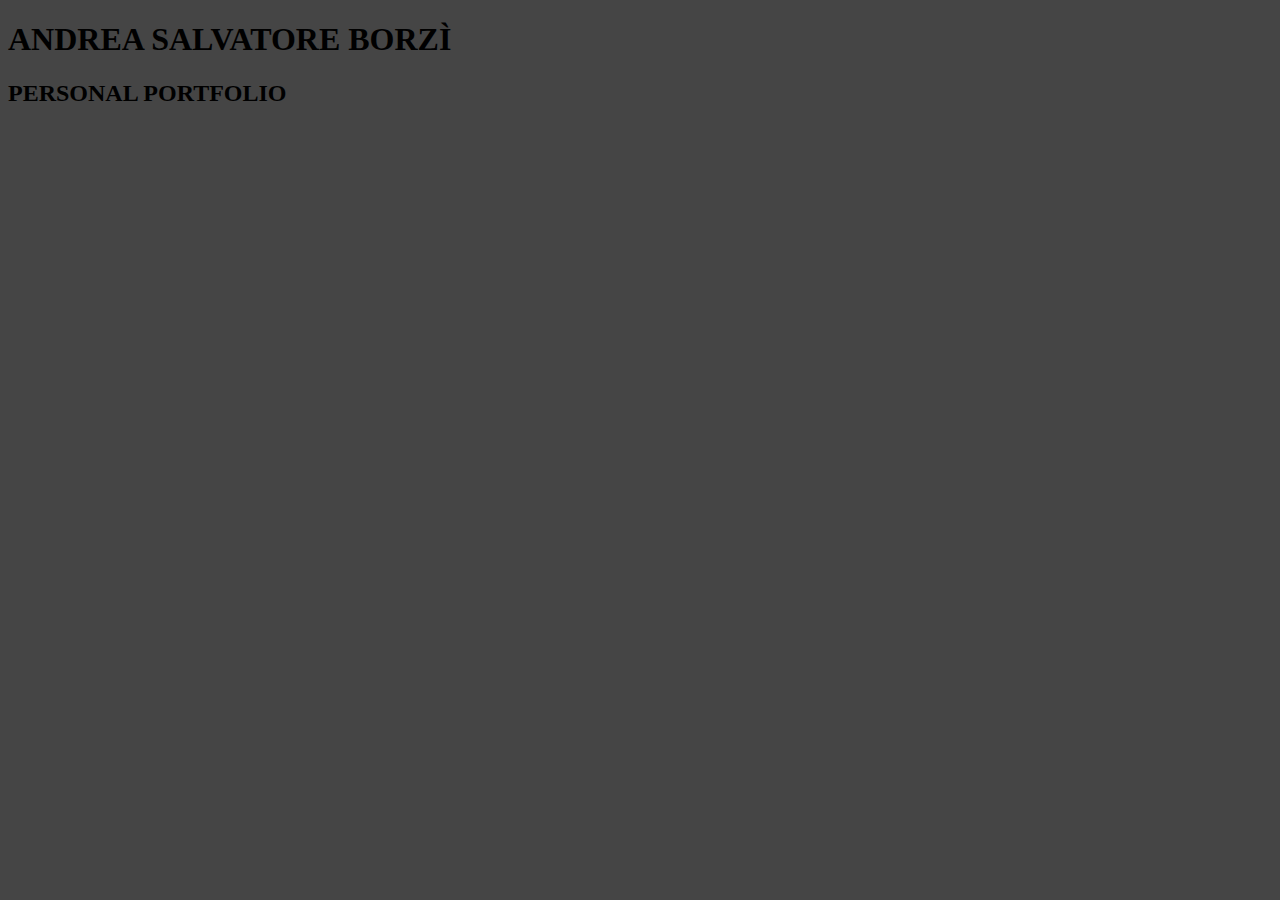
==== index.html @ b6c576af "primi css" ====
<!DOCTYPE html>
<html lang="it">
<head>
    <meta charset="UTF-8">
    <meta name="viewport" content="width=device-width, initial-scale=1.0">
    <title>Andrea Salvatore Borzì Portfolio</title>
    <link rel="stylesheet" type="text/css" href="stile.css">
    <link rel="preconnect" href="https://fonts.googleapis.com">
    <link rel="preconnect" href="https://fonts.gstatic.com" crossorigin>
    <link href="https://fonts.googleapis.com/css2?family=Roboto:ital,wght@0,100;0,300;0,400;0,500;0,700;0,900;1,100;1,300;1,400;1,500;1,700;1,900&display=swap" rel="stylesheet">
</head>
<body>
    <header>
        <h1>ANDREA SALVATORE BORZÌ</h1>
        <h2>PERSONAL PORTFOLIO</h2>
    </header>
    <footer>
        
    </footer>
    
</body>
</html>
---- stile.css ----
body {
    background-color: #454545;
}
header footer {
    background-color: #C1B39A;
}
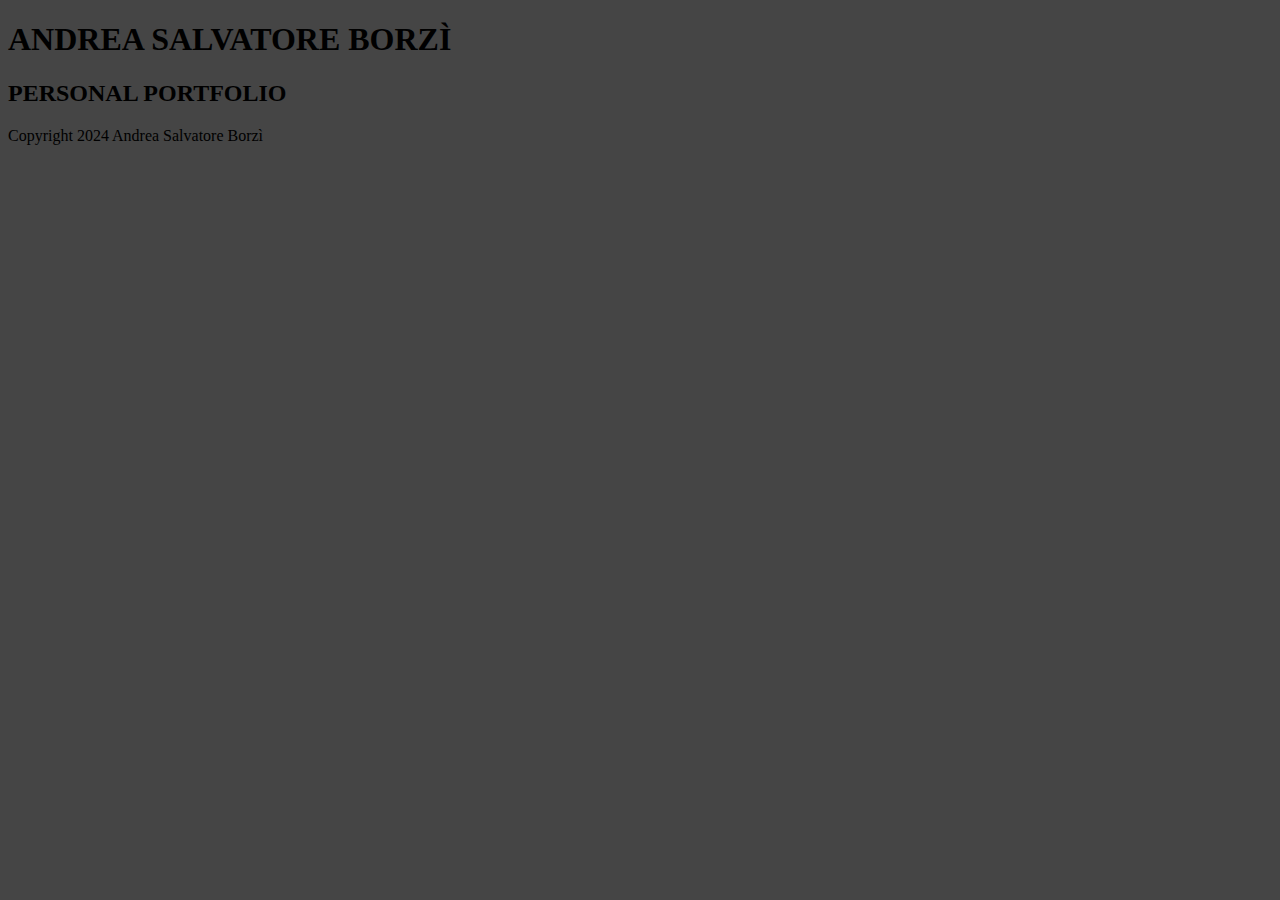
==== commit 6286e2ab: "Update index.html" ====
--- a/index.html
+++ b/index.html
@@ -15,7 +15,7 @@
         <h2>PERSONAL PORTFOLIO</h2>
     </header>
     <footer>
-        
+        <p id="copy">Copyright 2024 Andrea Salvatore Borzì</p>
     </footer>
     
 </body>
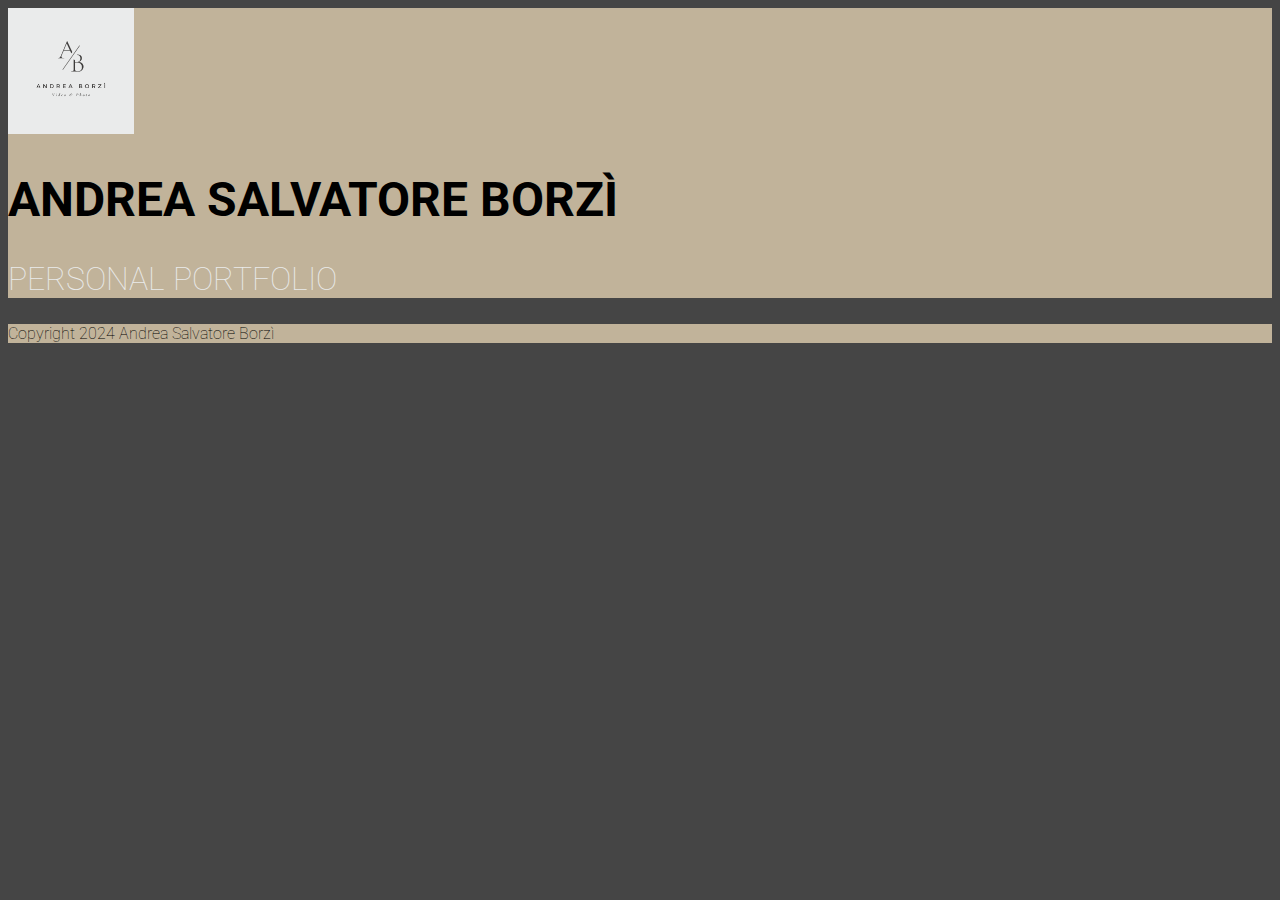
==== commit 0d1e00e3: "favicon" ====
--- a/index.html
+++ b/index.html
@@ -8,14 +8,16 @@
     <link rel="preconnect" href="https://fonts.googleapis.com">
     <link rel="preconnect" href="https://fonts.gstatic.com" crossorigin>
     <link href="https://fonts.googleapis.com/css2?family=Roboto:ital,wght@0,100;0,300;0,400;0,500;0,700;0,900;1,100;1,300;1,400;1,500;1,700;1,900&display=swap" rel="stylesheet">
+    <link rel="icon" href="img/favicon.ico" />
 </head>
 <body>
     <header>
-        <h1>ANDREA SALVATORE BORZÌ</h1>
-        <h2>PERSONAL PORTFOLIO</h2>
+        <img id="logo" src="img/logo.png" alt="logo">
+        <h1 class="text">ANDREA SALVATORE BORZÌ</h1>
+        <h2 class="text">PERSONAL PORTFOLIO</h2>
     </header>
     <footer>
-        <p id="copy">Copyright 2024 Andrea Salvatore Borzì</p>
+        <p class="text" id="copy">Copyright 2024 Andrea Salvatore Borzì</p>
     </footer>
     
 </body>
--- a/stile.css
+++ b/stile.css
@@ -1,6 +1,40 @@
+
+
 body {
     background-color: #454545;
 }
-header footer {
+
+header, footer {
     background-color: #C1B39A;
+}
+
+.text  {
+    font-family: "Roboto", sans-serif;
+    font-style: normal;
+}
+
+@media screen and (max-width: 375px) {
+    h1 {
+        font-weight: bold;
+        font-size: 16px;
+    }
+}
+
+h1 {
+    font-weight: bold;
+    font-size: 300%;
+}
+
+h2 {
+    color: #eaebeb;
+    font-weight: lighter;
+    font-size: 200%;
+}
+
+#copy {
+    font-weight: lighter;
+}
+
+#logo {
+    max-width: 10%;
 }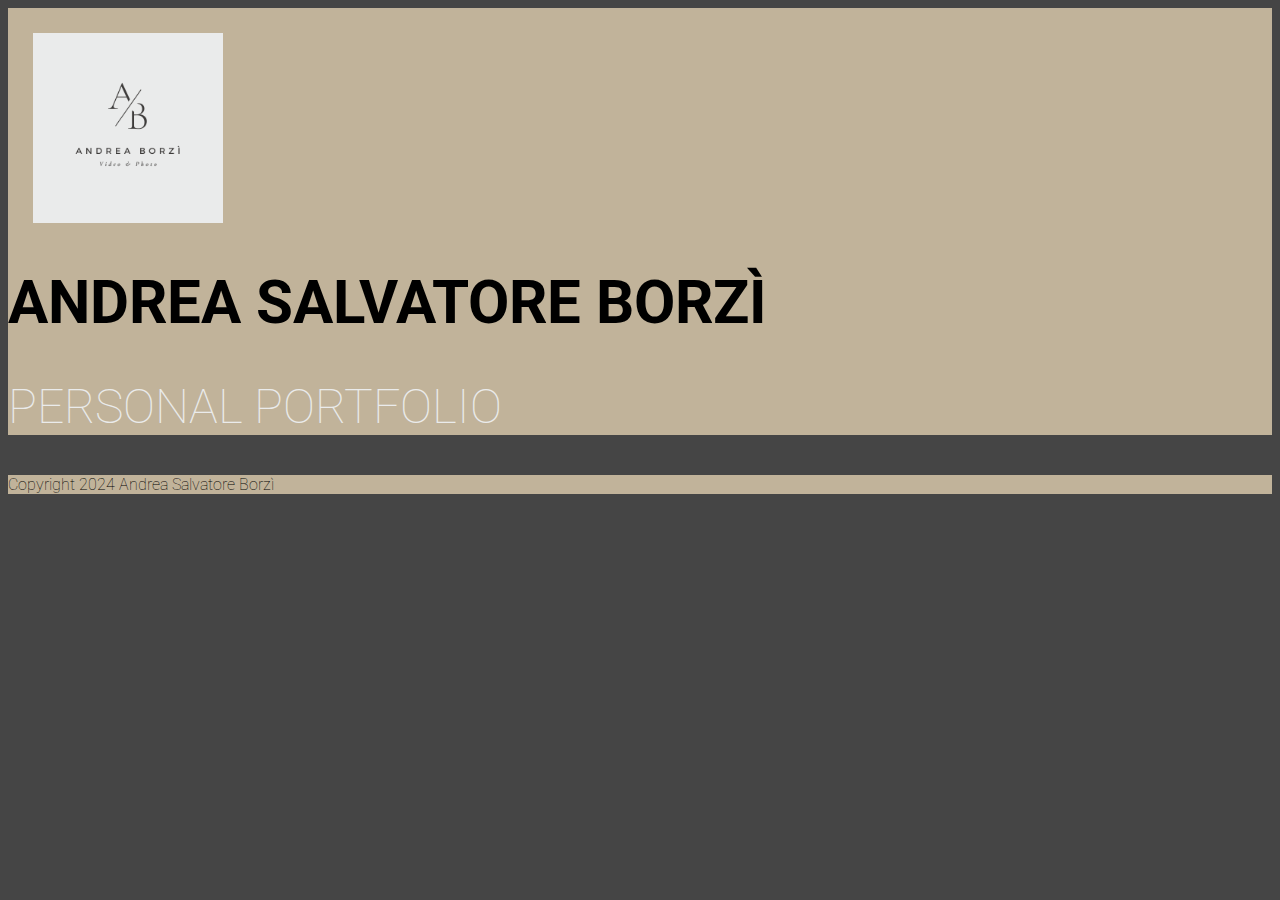
==== commit 493e73d6: "icons" ====
--- a/index.html
+++ b/index.html
@@ -15,6 +15,18 @@
         <img id="logo" src="img/logo.png" alt="logo">
         <h1 class="text">ANDREA SALVATORE BORZÌ</h1>
         <h2 class="text">PERSONAL PORTFOLIO</h2>
+        <div class="hamburger-menu">
+            <button id="hamburger-icon" onclick="toggleMenu()">
+                <img id="img-hamburger" src="icons/menu.png">
+            </button>
+            <div id="hamburger-content" class="hidden">
+                <a href="#">VIDEO</a>
+                <a href="#">PHOTO</a>
+                <a href="#">CHI SONO</a>
+                <a href="#">CONTATTI</a>
+            </div>
+        </div>
+        <script src="script.js"></script>
     </header>
     <footer>
         <p class="text" id="copy">Copyright 2024 Andrea Salvatore Borzì</p>
--- a/stile.css
+++ b/stile.css
@@ -13,22 +13,44 @@
     font-style: normal;
 }
 
+/*iPhone 8*/
 @media screen and (max-width: 375px) {
     h1 {
         font-weight: bold;
+        font-size: 16px;
+    }
+    h2 {
+        font-weight: lighter;
+        font-size: 10px;
+    }
+    #hamburger-icon #img-hamburger {
+        width: 30px;
+        height: auto;
+        cursor: pointer;
+    }
+}
+
+/*Tablet*/
+@media screen and (max-width: 768px) {
+    h1 {
+        font-weight: bold;
+        font-size: 24px;
+    }
+    h2 {
+        font-weight: lighter;
         font-size: 16px;
     }
 }
 
 h1 {
     font-weight: bold;
-    font-size: 300%;
+    font-size: 60px;
 }
 
 h2 {
     color: #eaebeb;
     font-weight: lighter;
-    font-size: 200%;
+    font-size: 48px;
 }
 
 #copy {
@@ -36,5 +58,11 @@
 }
 
 #logo {
-    max-width: 10%;
-}+    max-width: 15%;
+    margin-top: 2%;
+    margin-left: 2%;
+}
+
+.hamburger-menu {
+    display:none;
+  }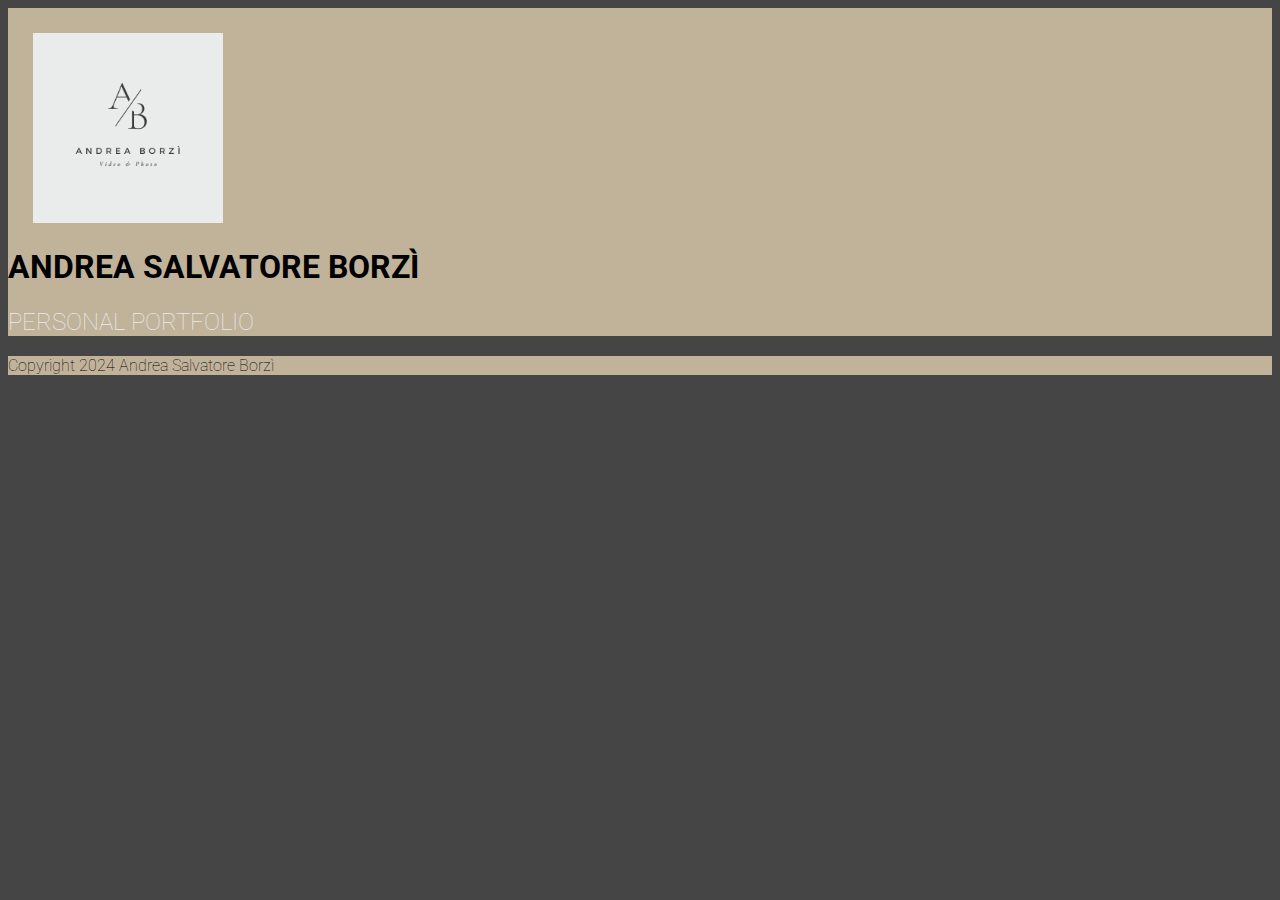
==== commit f9c5bd14: "modifiche" ====
--- a/index.html
+++ b/index.html
@@ -15,18 +15,6 @@
         <img id="logo" src="img/logo.png" alt="logo">
         <h1 class="text">ANDREA SALVATORE BORZÌ</h1>
         <h2 class="text">PERSONAL PORTFOLIO</h2>
-        <div class="hamburger-menu">
-            <button id="hamburger-icon" onclick="toggleMenu()">
-                <img id="img-hamburger" src="icons/menu.png">
-            </button>
-            <div id="hamburger-content" class="hidden">
-                <a href="#">VIDEO</a>
-                <a href="#">PHOTO</a>
-                <a href="#">CHI SONO</a>
-                <a href="#">CONTATTI</a>
-            </div>
-        </div>
-        <script src="script.js"></script>
     </header>
     <footer>
         <p class="text" id="copy">Copyright 2024 Andrea Salvatore Borzì</p>
--- a/stile.css
+++ b/stile.css
@@ -13,44 +13,13 @@
     font-style: normal;
 }
 
-/*iPhone 8*/
-@media screen and (max-width: 375px) {
-    h1 {
-        font-weight: bold;
-        font-size: 16px;
-    }
-    h2 {
-        font-weight: lighter;
-        font-size: 10px;
-    }
-    #hamburger-icon #img-hamburger {
-        width: 30px;
-        height: auto;
-        cursor: pointer;
-    }
-}
-
-/*Tablet*/
-@media screen and (max-width: 768px) {
-    h1 {
-        font-weight: bold;
-        font-size: 24px;
-    }
-    h2 {
-        font-weight: lighter;
-        font-size: 16px;
-    }
-}
-
 h1 {
     font-weight: bold;
-    font-size: 60px;
 }
 
 h2 {
     color: #eaebeb;
     font-weight: lighter;
-    font-size: 48px;
 }
 
 #copy {
@@ -63,6 +32,53 @@
     margin-left: 2%;
 }
 
-.hamburger-menu {
+/*iPhone 8
+@media screen and (max-width: 375px) {
+    h1 {
+        font-size: 150%;
+        color: blue;
+    }
+
+    h2 {
+        font-size: 100%;
+    }
+
+    #hamburger-icon, #img-hamburger, #hamburger-content {
+        display:block;
+        width: 30px;
+        height: auto;
+        cursor: pointer;
+    }
+}
+
+tablet
+@media screen and (max-width: 768px) {
+    h1 {
+        font-size: 300%;
+        color:red;
+    }
+    h2 {
+        font-size: 250%;
+    }
+
+    #hamburger-icon, #img-hamburger, #hamburger-content {
+        display: block;
+        width: 30%;
+        height: auto;
+        cursor: pointer;
+    }
+}
+
+@media screen and (min-width: 769px) {
+    h1 {
+        font-size: 400%;
+    }
+
+    h2 {
+        font-size: 350%;
+    }
+
+    #hamburger-icon, #img-hamburger, #hamburger-content {
     display:none;
-  }+    }
+}*/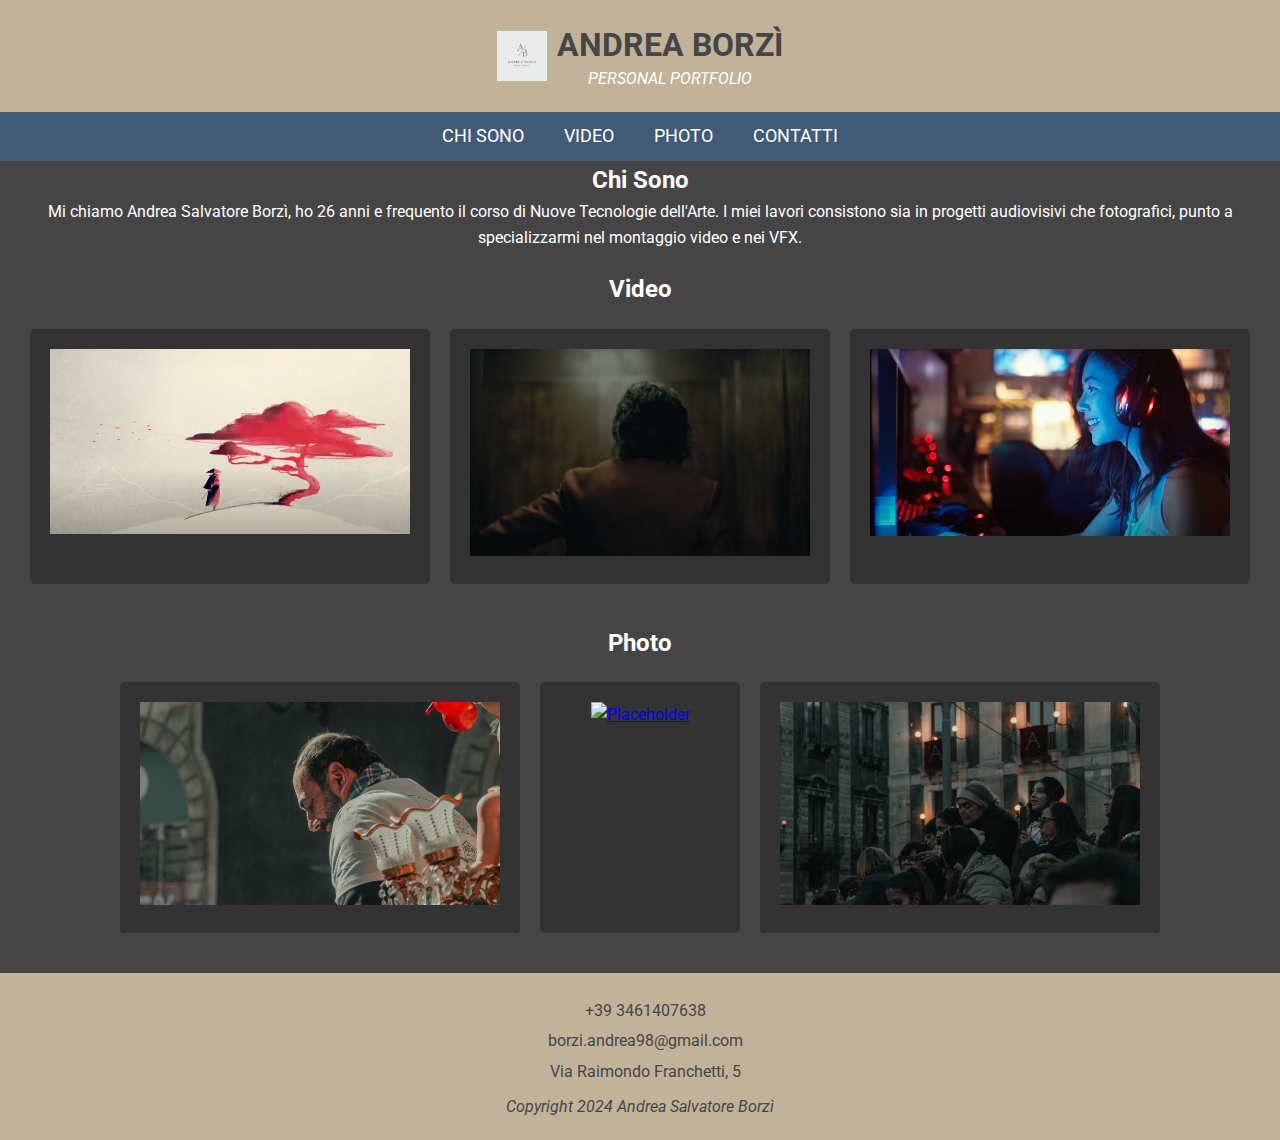
==== commit b21194a4: "porftolio modifiche" ====
--- a/index.html
+++ b/index.html
@@ -3,22 +3,69 @@
 <head>
     <meta charset="UTF-8">
     <meta name="viewport" content="width=device-width, initial-scale=1.0">
-    <title>Andrea Salvatore Borzì Portfolio</title>
-    <link rel="stylesheet" type="text/css" href="stile.css">
+    <title>Andrea Borzì - Personal Portfolio</title>
+    <link rel="stylesheet" href="stile.css">
     <link rel="preconnect" href="https://fonts.googleapis.com">
-    <link rel="preconnect" href="https://fonts.gstatic.com" crossorigin>
-    <link href="https://fonts.googleapis.com/css2?family=Roboto:ital,wght@0,100;0,300;0,400;0,500;0,700;0,900;1,100;1,300;1,400;1,500;1,700;1,900&display=swap" rel="stylesheet">
-    <link rel="icon" href="img/favicon.ico" />
+    <link href="https://fonts.googleapis.com/css2?family=Roboto:wght@400;700&display=swap" rel="stylesheet">
+    <script src="https://kit.fontawesome.com/43846cee8f.js" crossorigin="anonymous"></script>
 </head>
 <body>
     <header>
-        <img id="logo" src="img/logo.png" alt="logo">
-        <h1 class="text">ANDREA SALVATORE BORZÌ</h1>
-        <h2 class="text">PERSONAL PORTFOLIO</h2>
+        <div class="logo-text">
+            <img src="img/logo.png" alt="Logo" class="logo">
+            <div class="text">
+                <h1>ANDREA BORZÌ</h1>
+                <p><i>PERSONAL PORTFOLIO</i></p>
+            </div>
+        </div>
     </header>
+    <div class="menu-row">
+        <nav>
+            <div class="menu-toggle" id="mobile-menu">
+                <span class="bar"></span>
+                <span class="bar"></span>
+                <span class="bar"></span>
+            </div>
+            <ul class="nav" id="nav">
+                <li><a href="index.html">CHI SONO</a></li>
+                <li><a href="video.html">VIDEO</a></li>
+                <li><a href="photo.html">PHOTO</a></li>
+                <li><a href="contatti.html">CONTATTI</a></li>
+            </ul>
+        </nav>
+    </div>
+    <main>
+        <section class="about-me" id="chi-sono">
+            <div class="container">
+                <h2 class="center">Chi Sono</h2>
+                <p class="center">Mi chiamo Andrea Salvatore Borzì, ho 26 anni e frequento il corso di Nuove Tecnologie dell'Arte. I miei lavori consistono sia in progetti audiovisivi che fotografici, punto a specializzarmi nel montaggio video e nei VFX.</p>
+            </div>
+        </section>
+        <section id="video-carousel" class="carousel">
+            <h2>Video</h2>
+            <div class="carousel-container">
+                <div class="carousel-item"><a href="video.html"><img src="img/vid1.png" alt="Placeholder"></a></div>
+                <div class="carousel-item"><a href="video.html"><img src="img/vid2.png" alt="Placeholder"></a></div>
+                <div class="carousel-item"><a href="video.html"><img src="img/vid3.png" alt="Placeholder"></a></div>
+            </div>
+        </section>
+        <section id="photo-carousel" class="carousel">
+            <h2>Photo</h2>
+            <div class="carousel-container">
+                <div class="carousel-item"><a href="photo.html"><img src="img/foto2.jpg" alt="Placeholder"></a></div>
+                <div class="carousel-item"><a href="photo.html"><img src="img/foto3.jpg" alt="Placeholder"></a></div>
+                <div class="carousel-item"><a href="photo.html"><img src="img/foto6.jpg" alt="Placeholder"></a></div>
+            </div>
+        </section>
+    </main>
     <footer>
-        <p class="text" id="copy">Copyright 2024 Andrea Salvatore Borzì</p>
+        <div class="contact-info">
+            <p><i class="fas fa-phone"></i> +39 3461407638</p>
+            <p><i class="fas fa-envelope"></i> borzi.andrea98@gmail.com</p>
+            <p><i class="fas fa-map-marker-alt"></i> Via Raimondo Franchetti, 5</p>
+        </div>
+        <p><i>Copyright 2024 Andrea Salvatore Borzì</i></p>
     </footer>
-    
+    <script src="scripts.js"></script>
 </body>
-</html>+</html>
--- a/stile.css
+++ b/stile.css
@@ -1,84 +1,284 @@
-
+* {
+    margin: 0;
+    padding: 0;
+    box-sizing: border-box;
+}
 
 body {
+    font-family: 'Roboto', sans-serif;
     background-color: #454545;
-}
-
-header, footer {
+    color: #fff;
+    line-height: 1.6;
+}
+
+header {
     background-color: #C1B39A;
-}
-
-.text  {
-    font-family: "Roboto", sans-serif;
-    font-style: normal;
-}
-
-h1 {
+    text-align: center;
+    padding: 20px 0;
+}
+
+.logo-text {
+    display: flex;
+    justify-content: center;
+    align-items: center;
+}
+
+.logo {
+    width: 50px;
+    height: 50px;
+    margin-right: 10px;
+}
+
+.logo-text h1 {
     font-weight: bold;
-}
-
-h2 {
-    color: #eaebeb;
-    font-weight: lighter;
-}
-
-#copy {
-    font-weight: lighter;
-}
-
-#logo {
-    max-width: 15%;
-    margin-top: 2%;
-    margin-left: 2%;
-}
-
-/*iPhone 8
-@media screen and (max-width: 375px) {
-    h1 {
-        font-size: 150%;
-        color: blue;
-    }
-
-    h2 {
-        font-size: 100%;
-    }
-
-    #hamburger-icon, #img-hamburger, #hamburger-content {
-        display:block;
-        width: 30px;
-        height: auto;
-        cursor: pointer;
-    }
-}
-
-tablet
-@media screen and (max-width: 768px) {
-    h1 {
-        font-size: 300%;
-        color:red;
-    }
-    h2 {
-        font-size: 250%;
-    }
-
-    #hamburger-icon, #img-hamburger, #hamburger-content {
-        display: block;
-        width: 30%;
-        height: auto;
-        cursor: pointer;
-    }
-}
-
-@media screen and (min-width: 769px) {
-    h1 {
-        font-size: 400%;
-    }
-
-    h2 {
-        font-size: 350%;
-    }
-
-    #hamburger-icon, #img-hamburger, #hamburger-content {
-    display:none;
-    }
-}*/+    color: #454545;
+    margin: 0;
+}
+
+.logo-text p {
+    font-style: italic;
+    color: #fff;
+    margin-top: -5px;
+}
+
+.menu-row {
+    background-color: #415A75;
+    padding: 10px 0;
+}
+
+nav {
+    display: flex;
+    justify-content: center;
+    align-items: center;
+}
+
+.nav {
+    display: flex;
+    list-style: none;
+}
+
+.nav li {
+    margin: 0 20px;
+}
+
+.nav a {
+    color: #fff;
+    text-decoration: none;
+    font-size: 18px;
+}
+
+.menu-toggle {
+    display: none;
+    flex-direction: column;
+    cursor: pointer;
+}
+
+.menu-toggle .bar {
+    height: 3px;
+    width: 25px;
+    background-color: #fff;
+    margin: 4px 0;
+    transition: all 0.3s ease;
+}
+
+@media (max-width: 768px) {
+    .nav {
+        display: none;
+        flex-direction: column;
+        width: 100%;
+        text-align: center;
+    }
+
+    .nav li {
+        margin: 10px 0;
+    }
+
+    .menu-toggle {
+        display: flex;
+    }
+
+    .nav.active {
+        display: flex;
+    }
+}
+
+.carousel {
+    margin: 20px 0;
+    text-align: center;
+}
+
+.carousel-container {
+    display: flex;
+    justify-content: center;
+    overflow-x: auto;
+    scroll-behavior: smooth;
+    padding: 20px;
+}
+
+.carousel-item {
+    min-width: 200px;
+    max-width: 400px;
+    margin: 0 10px;
+    background-color: #333;
+    color: #fff;
+    padding: 20px;
+    text-align: center;
+    border-radius: 5px;
+}
+
+.carousel-item img {
+    width: 100%;
+    height: auto;
+}
+
+footer {
+    background-color: #C1B39A;
+    text-align: center;
+    padding: 20px 0;
+}
+
+.contact-info {
+    margin-bottom: 10px;
+}
+
+.contact-info p {
+    margin: 5px 0;
+    color: #454545;
+}
+
+.contact-info i {
+    margin-right: 10px;
+    color: #454545;
+}
+
+footer p {
+    color: #454545;
+}
+
+.video-gallery {
+    display: grid;
+    grid-template-columns: repeat(auto-fill, minmax(300px, 1fr));
+    gap: 20px;
+    padding: 20px 0; /* Modifica il padding */
+    margin-bottom: 50px;
+}
+
+.video-item {
+    text-align: center;
+    color: #fff;
+}
+
+.video-item iframe {
+    width: 800;
+    height: 600;
+    max-width: 100%;
+    max-height: 100%;
+}
+
+.video-description {
+    margin-top: 10px;
+    font-size: 14px;
+    color: #fff;
+}
+
+@media screen and (min-width: 1920px) {
+    .video-gallery {
+        grid-template-columns: repeat(2, 1fr);
+    }
+}
+
+@media screen and (max-width: 600px) {
+    .video-gallery {
+        grid-template-columns: repeat(auto-fill, minmax(250px, 1fr));
+    }
+}
+
+.center {
+    text-align: center;
+}
+
+.photo-grid {
+    display: grid;
+    grid-template-columns: repeat(3, 1fr);
+    gap: 20px;
+    justify-items: center; /* Centra le immagini orizzontalmente */
+    align-items: center; /* Centra le immagini verticalmente */
+    margin: 0 auto; /* Centra la griglia */
+}
+
+.photo-item {
+    text-align: center;
+}
+
+.photo {
+    width: 100%; /* Occupa tutto lo spazio disponibile */
+    max-width: 400px; /* Dimensione massima */
+    height: auto; /* Permette al browser di mantenere l'aspect ratio */
+}
+
+.photo-description {
+    margin-top: 10px;
+    font-size: 14px;
+    color: #fff;
+}
+
+@media screen and (max-width: 600px) {
+    .photo-grid {
+        grid-template-columns: repeat(auto-fill, minmax(150px, 1fr));
+    }
+
+/*sezione contatti*/
+.contact-section {
+    background-color: #fff;
+    padding: 50px 0;
+    text-align: center; /* Centra il testo */
+}
+
+.container {
+    max-width: 1200px;
+    margin: 0 auto;
+    padding: 0 20px;
+}
+
+.contact-info-container {
+    display: grid;
+    grid-template-columns: repeat(auto-fit, minmax(200px, 1fr));
+    grid-gap: 20px;
+    justify-content: center;
+    align-items: center;
+    text-align: left; /* Allinea il testo a sinistra */
+}
+
+.contact-info-item {
+    display: flex;
+    align-items: center;
+    color: #000;
+}
+
+.contact-info-item i {
+    margin-right: 10px;
+}
+
+.contact-info-item p {
+    margin: 0;
+}
+
+.map-container {
+    width: 100%;
+    height: 400px;
+    margin: 20px 0;
+}
+
+.social-icons {
+    display: flex;
+    justify-content: center;
+    align-items: center;
+    margin-top: 20px;
+}
+
+.social-icons a {
+    color: #000;
+    margin-right: 10px;
+    font-size: 24px;
+}
+}
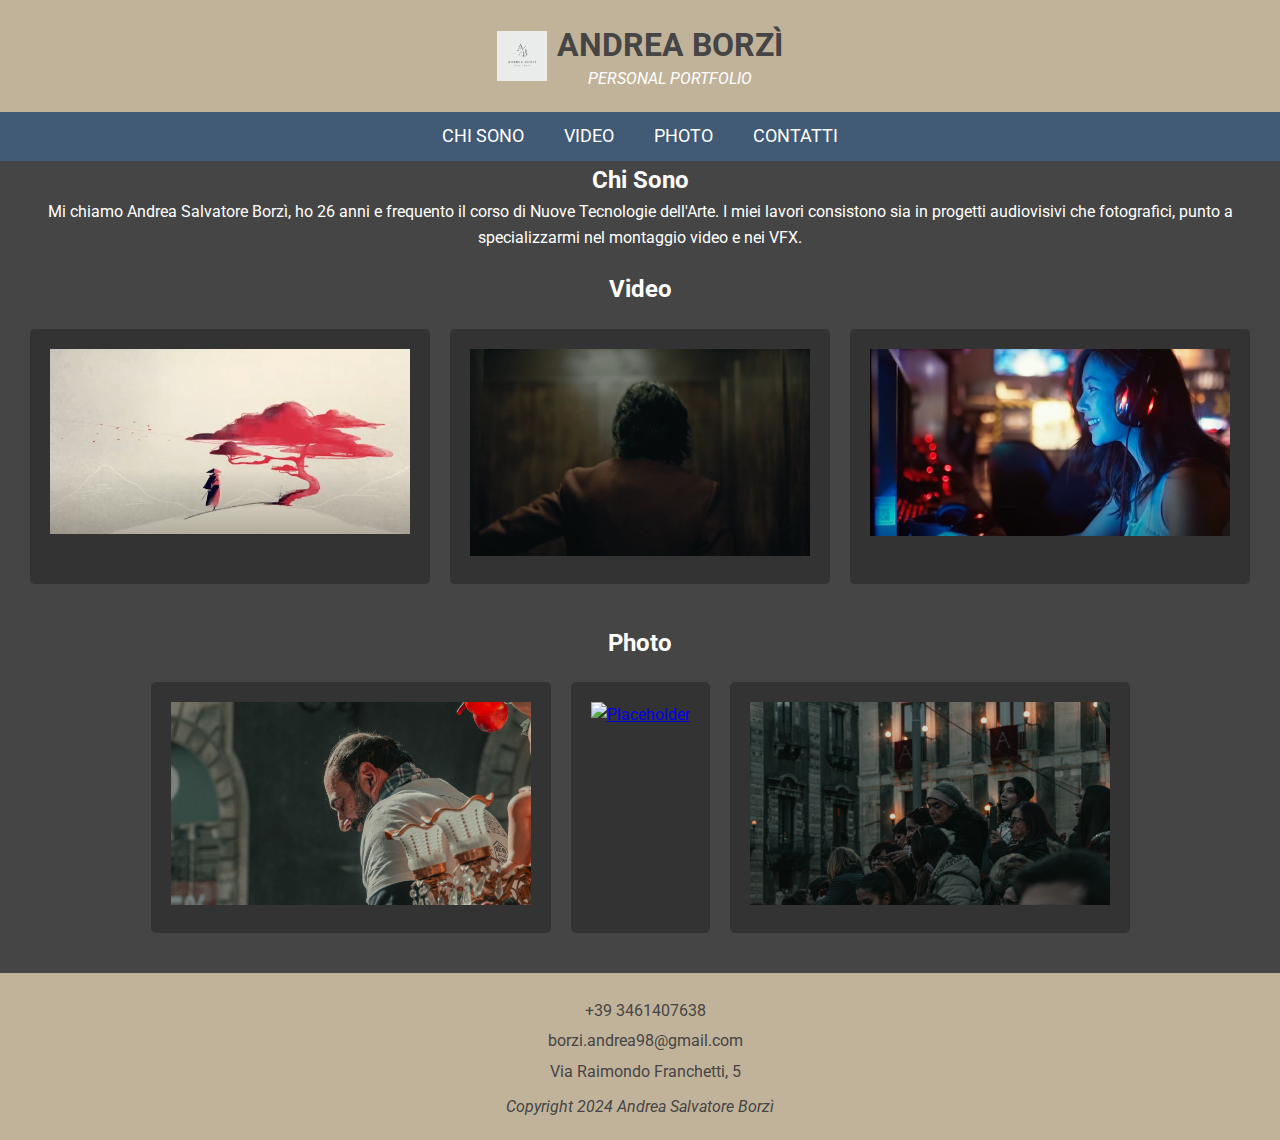
==== commit 1e91a99d: "modifiche" ====
--- a/index.html
+++ b/index.html
@@ -42,7 +42,7 @@
             </div>
         </section>
         <section id="video-carousel" class="carousel">
-            <h2>Video</h2>
+            <h2 class="center">Video</h2>
             <div class="carousel-container">
                 <div class="carousel-item"><a href="video.html"><img src="img/vid1.png" alt="Placeholder"></a></div>
                 <div class="carousel-item"><a href="video.html"><img src="img/vid2.png" alt="Placeholder"></a></div>
@@ -50,7 +50,7 @@
             </div>
         </section>
         <section id="photo-carousel" class="carousel">
-            <h2>Photo</h2>
+            <h2 class="center">Photo</h2>
             <div class="carousel-container">
                 <div class="carousel-item"><a href="photo.html"><img src="img/foto2.jpg" alt="Placeholder"></a></div>
                 <div class="carousel-item"><a href="photo.html"><img src="img/foto3.jpg" alt="Placeholder"></a></div>
--- a/stile.css
+++ b/stile.css
@@ -41,10 +41,13 @@
     margin-top: -5px;
 }
 
+/*MENU vecchio*/
 .menu-row {
     background-color: #415A75;
     padding: 10px 0;
 }
+
+
 
 nav {
     display: flex;
@@ -81,6 +84,20 @@
     transition: all 0.3s ease;
 }
 
+ /*Stili per l'animazione*/
+.menu-toggle.active .bar:nth-child(1) {
+    transform: rotate(-45deg) translate(-5px, 6px);
+}
+
+.menu-toggle.active .bar:nth-child(2) {
+    opacity: 0;
+}
+
+.menu-toggle.active .bar:nth-child(3) {
+    transform: rotate(45deg) translate(-5px, -6px);
+}
+
+
 @media (max-width: 768px) {
     .nav {
         display: none;
@@ -95,6 +112,7 @@
 
     .menu-toggle {
         display: flex;
+        justify-content:space-between;
     }
 
     .nav.active {
@@ -113,10 +131,10 @@
     overflow-x: auto;
     scroll-behavior: smooth;
     padding: 20px;
+    max-width: 100%;
 }
 
 .carousel-item {
-    min-width: 200px;
     max-width: 400px;
     margin: 0 10px;
     background-color: #333;
@@ -127,7 +145,7 @@
 }
 
 .carousel-item img {
-    width: 100%;
+    max-width: 100%;
     height: auto;
 }
 
@@ -252,7 +270,6 @@
 .contact-info-item {
     display: flex;
     align-items: center;
-    color: #000;
 }
 
 .contact-info-item i {
@@ -260,7 +277,7 @@
 }
 
 .contact-info-item p {
-    margin: 0;
+    margin-right: 10px;
 }
 
 .map-container {
@@ -269,16 +286,38 @@
     margin: 20px 0;
 }
 
-.social-icons {
-    display: flex;
-    justify-content: center;
-    align-items: center;
-    margin-top: 20px;
-}
-
-.social-icons a {
-    color: #000;
-    margin-right: 10px;
-    font-size: 24px;
-}
-}
+.social-icons a:hover {
+    color: #C1B39A; /* Colore al passaggio del mouse */
+}
+
+#contatti {
+    max-width: 100%;
+    height: auto;
+}
+
+@media screen and (max-width: 768px) {
+    .contact-info-container {
+        grid-template-columns: 1fr;
+        text-align: center;
+    }
+
+    .contact-info-item {
+        justify-content: center;
+    }
+
+    .map-container iframe {
+        width: 100%;
+        height: 300px;
+    }
+
+    .social-icons {
+        display: flex;
+        justify-content: center;
+        flex-wrap: wrap;
+    }
+
+    .social-icons a {
+        margin: 10px;
+    }
+}
+}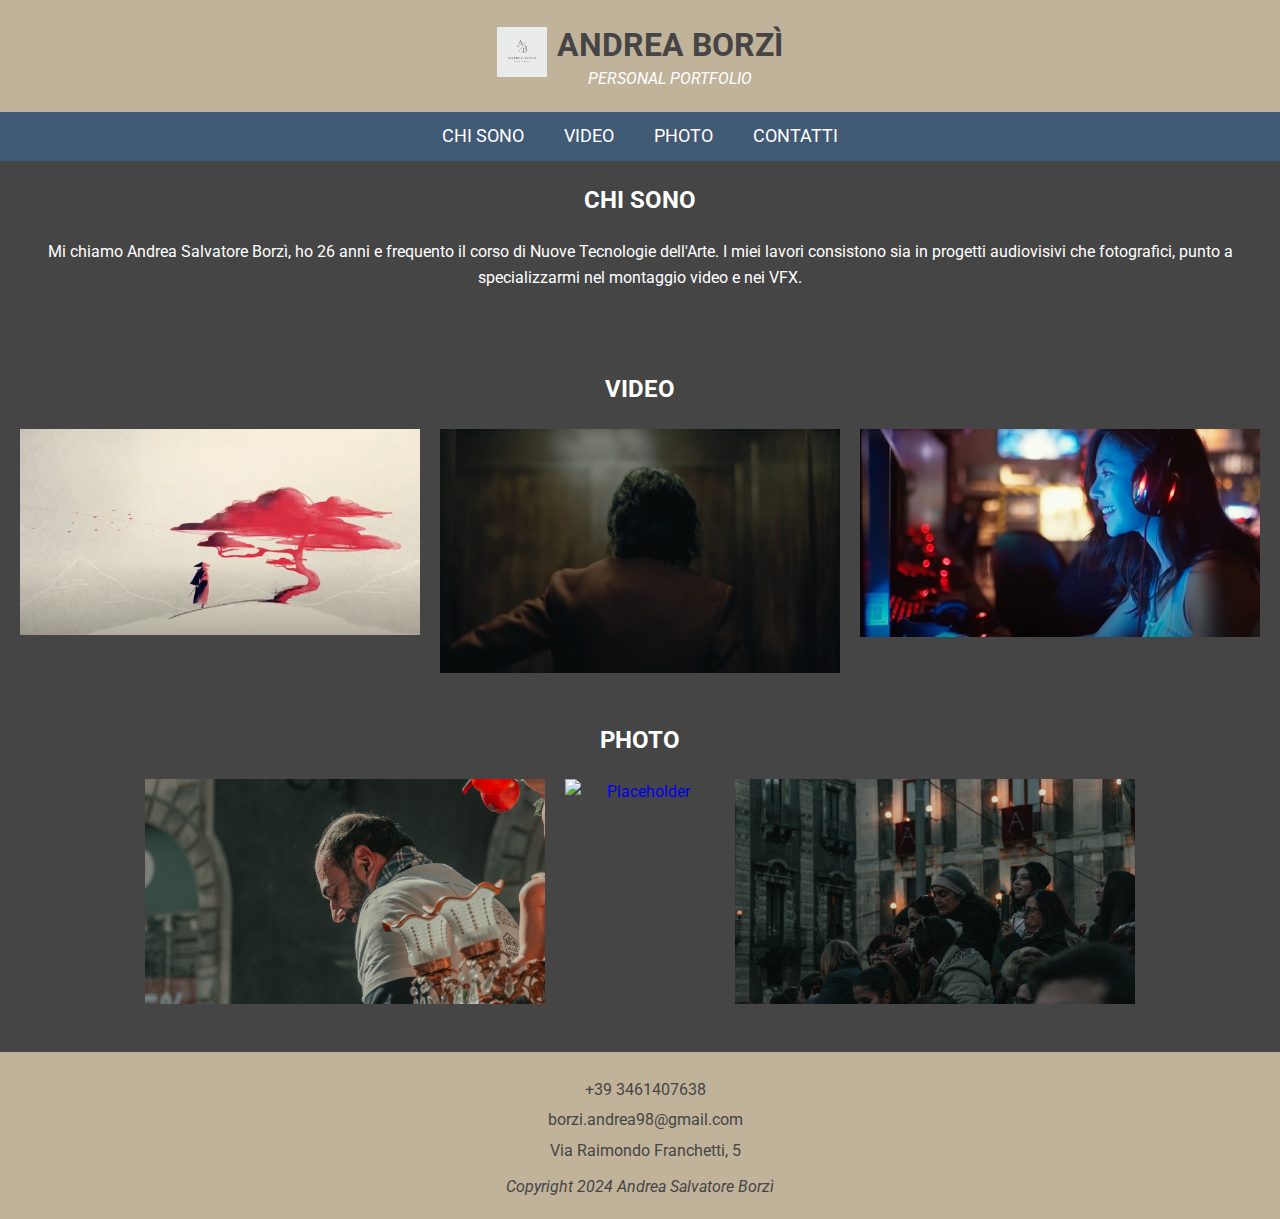
==== commit 26f4c9f2: "modiche revisione" ====
--- a/index.html
+++ b/index.html
@@ -11,13 +11,13 @@
 </head>
 <body>
     <header>
-        <div class="logo-text">
-            <img src="img/logo.png" alt="Logo" class="logo">
-            <div class="text">
+        <a href="index.html"><div class="logo-text">
+            <a href="index.html"><img src="img/logo.png" alt="Logo" class="logo"></a>
+            <a href="index.html"><div class="text">
                 <h1>ANDREA BORZÌ</h1>
                 <p><i>PERSONAL PORTFOLIO</i></p>
             </div>
-        </div>
+        </div></a>
     </header>
     <div class="menu-row">
         <nav>
@@ -37,24 +37,24 @@
     <main>
         <section class="about-me" id="chi-sono">
             <div class="container">
-                <h2 class="center">Chi Sono</h2>
-                <p class="center">Mi chiamo Andrea Salvatore Borzì, ho 26 anni e frequento il corso di Nuove Tecnologie dell'Arte. I miei lavori consistono sia in progetti audiovisivi che fotografici, punto a specializzarmi nel montaggio video e nei VFX.</p>
+                <h2 class="scritta-centrale">CHI SONO</h2>
+                <p class="center" id="bio">Mi chiamo Andrea Salvatore Borzì, ho 26 anni e frequento il corso di Nuove Tecnologie dell'Arte. I miei lavori consistono sia in progetti audiovisivi che fotografici, punto a specializzarmi nel montaggio video e nei VFX.</p>
             </div>
         </section>
-        <section id="video-carousel" class="carousel">
-            <h2 class="center">Video</h2>
-            <div class="carousel-container">
-                <div class="carousel-item"><a href="video.html"><img src="img/vid1.png" alt="Placeholder"></a></div>
-                <div class="carousel-item"><a href="video.html"><img src="img/vid2.png" alt="Placeholder"></a></div>
-                <div class="carousel-item"><a href="video.html"><img src="img/vid3.png" alt="Placeholder"></a></div>
+        <section class="griglia">
+            <h2 class="scritta-centrale">VIDEO</h2>
+            <div class="contenitore">
+                <div class="index-item"><a href="video.html"><img src="img/vid1.png" alt="Placeholder"></a></div>
+                <div class="index-item"><a href="video.html"><img src="img/vid2.png" alt="Placeholder"></a></div>
+                <div class="index-item"><a href="video.html"><img src="img/vid3.png" alt="Placeholder"></a></div>
             </div>
         </section>
-        <section id="photo-carousel" class="carousel">
-            <h2 class="center">Photo</h2>
-            <div class="carousel-container">
-                <div class="carousel-item"><a href="photo.html"><img src="img/foto2.jpg" alt="Placeholder"></a></div>
-                <div class="carousel-item"><a href="photo.html"><img src="img/foto3.jpg" alt="Placeholder"></a></div>
-                <div class="carousel-item"><a href="photo.html"><img src="img/foto6.jpg" alt="Placeholder"></a></div>
+        <section class="griglia">
+            <h2 class="scritta-centrale">PHOTO</h2>
+            <div class="contenitore">
+                <div class="index-item"><a href="photo.html"><img src="img/foto2.jpg" alt="Placeholder"></a></div>
+                <div class="index-item"><a href="photo.html"><img src="img/foto3.jpg" alt="Placeholder"></a></div>
+                <div class="index-item"><a href="photo.html"><img src="img/foto6.jpg" alt="Placeholder"></a></div>
             </div>
         </section>
     </main>
--- a/stile.css
+++ b/stile.css
@@ -4,6 +4,16 @@
     box-sizing: border-box;
 }
 
+a {
+    text-decoration: none;
+}
+
+.scritta-centrale {
+    text-align: center;
+    margin-top: 20px;
+    margin-bottom: 15px;
+}
+
 body {
     font-family: 'Roboto', sans-serif;
     background-color: #454545;
@@ -41,7 +51,6 @@
     margin-top: -5px;
 }
 
-/*MENU vecchio*/
 .menu-row {
     background-color: #415A75;
     padding: 10px 0;
@@ -120,7 +129,7 @@
     }
 }
 
-.carousel {
+/*.carousel {
     margin: 20px 0;
     text-align: center;
 }
@@ -130,23 +139,64 @@
     justify-content: center;
     overflow-x: auto;
     scroll-behavior: smooth;
-    padding: 20px;
+    padding: 10px;
     max-width: 100%;
 }
 
 .carousel-item {
+    min-width: 200px;
     max-width: 400px;
     margin: 0 10px;
     background-color: #333;
     color: #fff;
-    padding: 20px;
-    text-align: center;
-    border-radius: 5px;
+    padding: 10px;
+    text-align: center;
+    border-radius: 1px;
 }
 
 .carousel-item img {
     max-width: 100%;
     height: auto;
+}*/
+
+#bio {
+    margin-bottom:80px;
+}
+
+.griglia {
+    text-align: center; /* Centra gli elementi orizzontalmente */
+    margin-bottom: 40px; /* Spazio tra le sezioni */
+}
+
+.scritta-centrale {
+    margin-bottom: 20px; /* Spazio tra la scritta e la griglia */
+}
+
+.contenitore {
+    display: flex;
+    justify-content: center;
+}
+
+.index-item {
+    margin: 0 10px; /* Spazio tra gli elementi */
+}
+
+/* Per schermi più piccoli, fai in modo che gli elementi si affianchino verticalmente */
+@media screen and (max-width: 768px) {
+    .contenitore {
+        flex-direction: column; /* Imposta la direzione della flessione su verticale */
+    }
+
+    .index-item {
+        margin: 10px 0; /* Spazio tra gli elementi verticali */
+    }
+}
+
+
+.index-item img {
+    min-width: 150px;
+    max-width: 400px;
+    max-height: 100%
 }
 
 footer {
